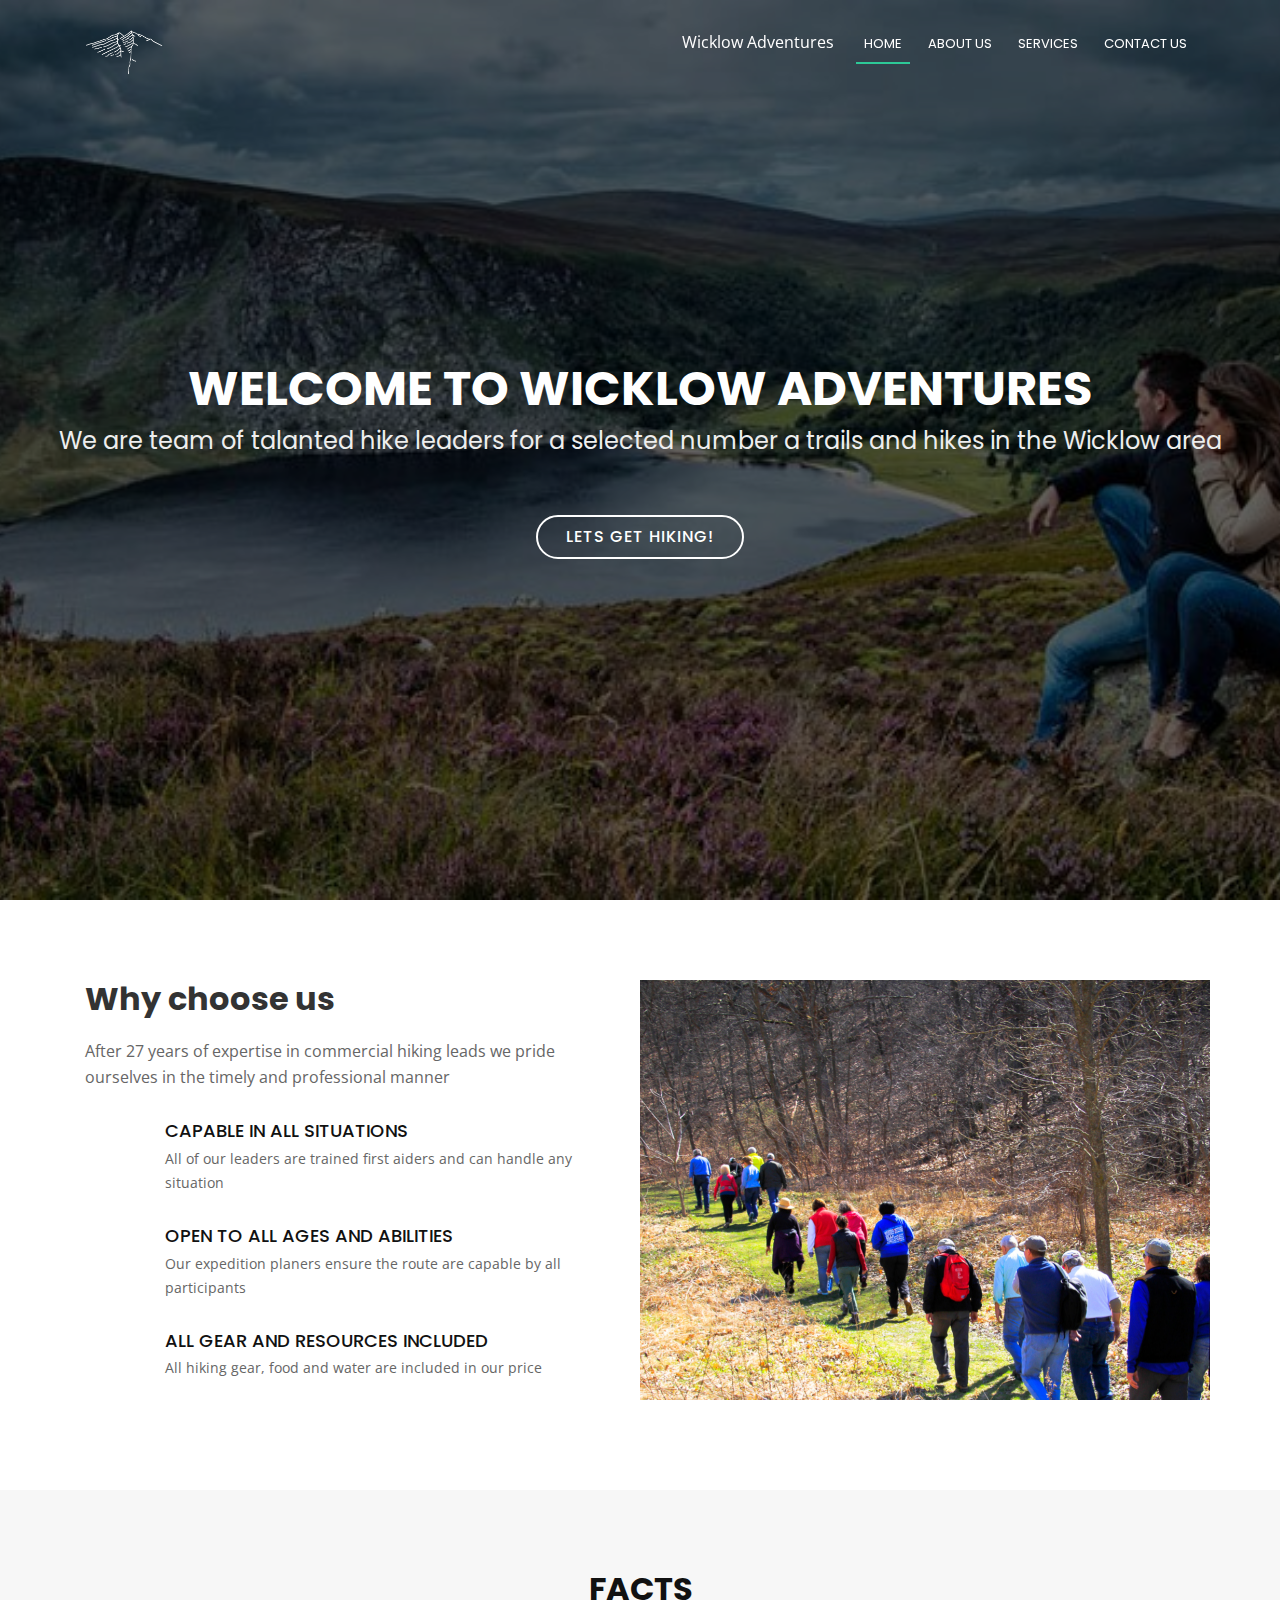
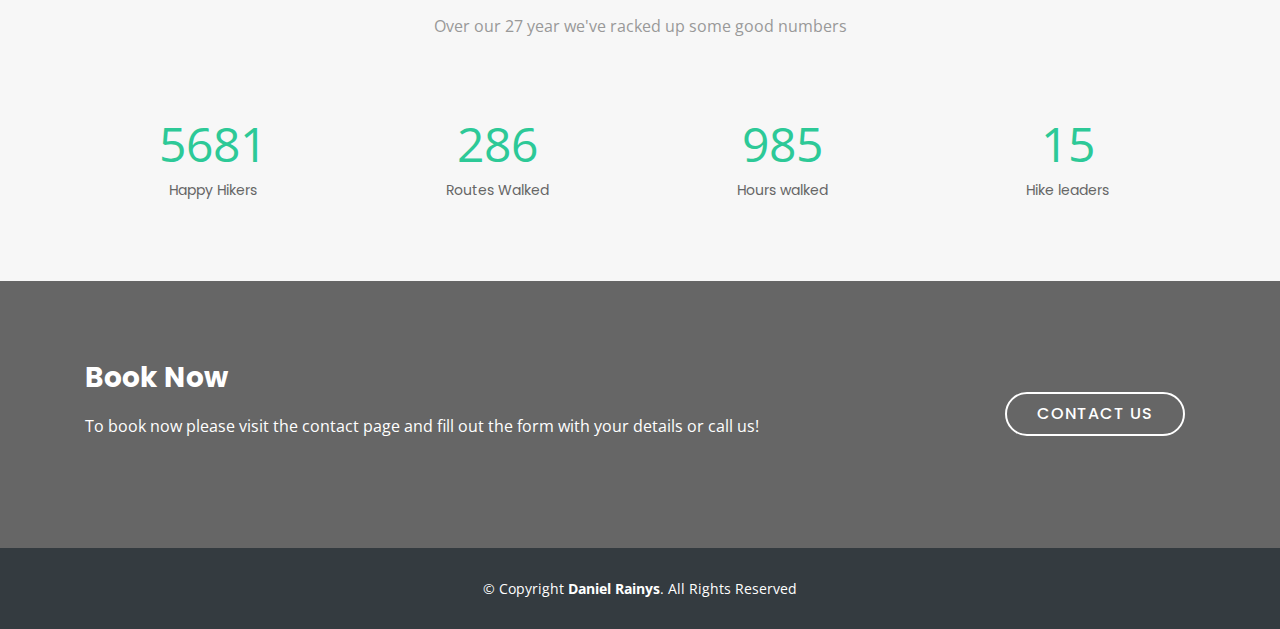
==== index.html @ c91929e7 "Initial Commit" ====
<!DOCTYPE html>
<html lang="en">
<head>
  <meta charset="utf-8">
  <title>Home - Wicklow Adventures</title>
  <meta content="width=device-width, initial-scale=1.0" name="viewport">
  <meta content="" name="keywords">
  <meta content="" name="description">

  <link rel="shortcut icon" type="image/x-icon" href="img/Wicklow-Adventures-logo-black.png" />

  <!-- Google Fonts -->
  <link href="https://fonts.googleapis.com/css?family=Open+Sans:300,300i,400,400i,700,700i|Poppins:300,400,500,700" rel="stylesheet">

  <!-- Bootstrap CSS File -->
  <link href="lib/bootstrap/css/bootstrap.min.css" rel="stylesheet">

  <!-- Libraries CSS Files -->
  <link href="lib/font-awesome/css/font-awesome.min.css" rel="stylesheet">
  <link href="lib/animate/animate.min.css" rel="stylesheet">

  <!-- Main Stylesheet File -->
  <link href="css/style.css" rel="stylesheet">
  <script src="js/script.js"></script>

</head>

<body>

  <!--==========================
  Header
  ============================-->
  <header id="header">
    <div class="container">

      <div id="logo" class="pull-left">
        <a href="#hero"><img src="img/Wicklow-Adventures-logo-white.png" alt="" title="" /></img></a>
      </div>
      <div class="pull-left">
        <p id="whiteText">Wicklow Adventures</p>
      </div>

      <nav id="nav-menu-container">
        <ul class="nav-menu">
          <li class="menu-active"><a href="index.html">Home</a></li>
          <li><a href="about.html">About Us</a></li>
          <li><a href="Services.html">Services</a></li>
          <li><a href="contact.html">Contact Us</a></li>
        </ul>
      </nav><!-- #nav-menu-container -->
    </div>
  </header><!-- #header -->

  <!--==========================
    Hero Section
  ============================-->
  <section id="hero">
    <div class="hero-container">
      <h1>Welcome to Wicklow Adventures</h1>
      <h2>We are team of talanted hike leaders for a selected number a trails and hikes in the Wicklow area</h2>
      <a href="#about" class="btn-get-started">Lets get hiking!</a>
    </div>
  </section><!-- #hero -->

  <main id="main">

    <!--==========================
      About Us Section
    ============================-->
    <section id="about">
      <div class="container">
        <div class="row about-container">

          <div class="col-lg-6 content order-lg-1 order-2">
            <h2 class="title">Why choose us</h2>
            <p>
              After 27 years of expertise in commercial hiking leads we pride ourselves in the timely and professional manner
            </p>

            <div class="icon-box wow fadeInUp">
              <h4 class="title"><a href="">Capable in all situations</a></h4>
              <p class="description">All of our leaders are trained first aiders and can handle any situation</p>
            </div>

            <div class="icon-box wow fadeInUp" data-wow-delay="0.2s">
              <h4 class="title"><a href="">Open to all ages and abilities</a></h4>
              <p class="description">Our expedition planers ensure the route are capable by all participants</p>
            </div>

            <div class="icon-box wow fadeInUp" data-wow-delay="0.4s">
              <h4 class="title"><a href="">All gear and resources included </a></h4>
              <p class="description">All hiking gear, food and water are included in our price</p>
            </div>

          </div>

          <div class="col-lg-6 background order-lg-2 order-1 wow fadeInRight"></div>
        </div>

      </div>
    </section><!-- #about -->

    <!--==========================
      Facts Section
    ============================-->
    <section id="facts">
      <div class="container wow fadeIn">
        <div class="section-header">
          <h3 class="section-title">Facts</h3>
          <p class="section-description">Over our 27 year we've racked up some good numbers</p>
        </div>
        <div class="row counters">

  				<div class="col-lg-3 col-6 text-center">
            <span data-toggle="counter-up">5681</span>
            <p>Happy Hikers</p>
  				</div>

          <div class="col-lg-3 col-6 text-center">
            <span data-toggle="counter-up">286</span>
            <p>Routes Walked</p>
  				</div>

          <div class="col-lg-3 col-6 text-center">
            <span data-toggle="counter-up">985</span>
            <p>Hours walked</p>
  				</div>

          <div class="col-lg-3 col-6 text-center">
            <span data-toggle="counter-up">15</span>
            <p>Hike leaders</p>
  				</div>

  			</div>

      </div>
    </section><!-- #facts -->

    <!--==========================
    Call To Action Section
    ============================-->
    <section id="call-to-action">
      <div class="container wow fadeIn">
        <div class="row">
          <div class="col-lg-9 text-center text-lg-left">
            <h3 class="cta-title">Book Now</h3>
            <p class="cta-text">To book now please visit the contact page and fill out the form with your details or call us!</p>
          </div>
          <div class="col-lg-3 cta-btn-container text-center">
            <a class="cta-btn align-middle" href="contact.html">Contact us</a>
          </div>
        </div>

      </div>
    </section><!-- #call-to-action -->

  </main>

  <!--==========================
    Footer
  ============================-->
  <footer id="footer">
    <div class="footer-top">
      <div class="container">

      </div>
    </div>

    <div class="container">
      <div class="copyright">
        &copy; Copyright <strong>Daniel Rainys</strong>. All Rights Reserved
      </div>
    </div>
  </footer><!-- #footer -->

  <a href="#" class="back-to-top"><i class="fa fa-chevron-up"></i></a>

  <!-- JavaScript Libraries -->
  <script src="lib/jquery/jquery.min.js"></script>
  <script src="lib/jquery/jquery-migrate.min.js"></script>
  <script src="lib/bootstrap/js/bootstrap.bundle.min.js"></script>
  <script src="lib/easing/easing.min.js"></script>
  <script src="lib/wow/wow.min.js"></script>
  <script src="lib/waypoints/waypoints.min.js"></script>
  <script src="lib/counterup/counterup.min.js"></script>
  <script src="lib/superfish/hoverIntent.js"></script>
  <script src="lib/superfish/superfish.min.js"></script>


  <!-- Main Javascript File -->
  <script src="js/main.js"></script>

</body>
</html>
---- css/style.css ----
/*--------------------------------------------------------------
# General
--------------------------------------------------------------*/
body {
  background: #fff;
  color: #666666;
  font-family: "Open Sans", sans-serif;
}

a {
  color: #2dc997;
}

a:hover, a:active, a:focus {
  color: #2dca98;
  outline: none;
  text-decoration: none;
}

p {
  padding: 0;
  margin: 0 0 30px 0;
}

h1, h2, h3, h4, h5, h6 {
  font-family: "Poppins", sans-serif;
  font-weight: 400;
  margin: 0 0 20px 0;
  padding: 0;
}

/* Prelaoder */
#preloader {
  position: fixed;
  left: 0;
  top: 0;
  z-index: 999;
  width: 100%;
  height: 100%;
  overflow: visible;
  background: #fff url("../img/preloader.svg") no-repeat center center;
}

/* Back to top button */
.back-to-top {
  position: fixed;
  display: none;
  background: rgba(0, 0, 0, 0.2);
  color: #fff;
  padding: 6px 12px 9px 12px;
  font-size: 16px;
  border-radius: 2px;
  right: 15px;
  bottom: 15px;
  transition: background 0.5s;
}

@media (max-width: 768px) {
  .back-to-top {
    bottom: 15px;
  }
}

.back-to-top:focus {
  background: rgba(0, 0, 0, 0.2);
  color: #fff;
  outline: none;
}

.back-to-top:hover {
  background: #2dc997;
  color: #fff;
}

/*--------------------------------------------------------------
# Header
--------------------------------------------------------------*/
#header {
  padding: 30px 0;
  height: 92px;
  position: fixed;
  left: 0;
  top: 0;
  right: 0;
  transition: all 0.5s;
  z-index: 997;
}

#header #logo {
  float: left;
}

#header #logo h1 {
  font-size: 36px;
  margin: 0;
  padding: 6px 0;
  line-height: 1;
  font-family: "Poppins", sans-serif;
  font-weight: 700;
  letter-spacing: 3px;
  text-transform: uppercase;
}

#header #logo h1 a, #header #logo h1 a:hover {
  color: #fff;
}

#whiteText {
  color: #fff;
}

#header #logo img {
  padding: 0;
  margin: 0;
  height: 13%;
  width: 13%;
}

@media (max-width: 768px) {
  #header #logo h1 {
    font-size: 26px;
  }
  #header #logo img {
    max-height: 40px;
  }
}

#header.header-fixed {
  background: rgba(52, 59, 64, 0.9);
  padding: 20px 0;
  height: 72px;
  transition: all 0.5s;
}

/*--------------------------------------------------------------
# Hero Section
--------------------------------------------------------------*/
#hero {
  width: 100%;
  height: 100vh;
  background: url(../img/hero-bg.jpg) top center;
  background-size: cover;
  position: relative;
}

@media (min-width: 1024px) {
  #hero {
    background-attachment: fixed;
  }
}

#hero:before {
  content: "";
  background: rgba(0, 0, 0, 0.6);
  position: absolute;
  bottom: 0;
  top: 0;
  left: 0;
  right: 0;
}

#hero .hero-container {
  position: absolute;
  bottom: 0;
  top: 0;
  left: 0;
  right: 0;
  display: flex;
  justify-content: center;
  align-items: center;
  flex-direction: column;
  text-align: center;
}

#hero h1 {
  margin: 30px 0 10px 0;
  font-size: 48px;
  font-weight: 700;
  line-height: 56px;
  text-transform: uppercase;
  color: #fff;
}

@media (max-width: 768px) {
  #hero h1 {
    font-size: 28px;
    line-height: 36px;
  }
}

#hero h2 {
  color: #eee;
  margin-bottom: 50px;
  font-size: 24px;
}

@media (max-width: 768px) {
  #hero h2 {
    font-size: 18px;
    line-height: 24px;
    margin-bottom: 30px;
  }
}

#hero .btn-get-started {
  font-family: "Poppins", sans-serif;
  text-transform: uppercase;
  font-weight: 500;
  font-size: 16px;
  letter-spacing: 1px;
  display: inline-block;
  padding: 8px 28px;
  border-radius: 50px;
  transition: 0.5s;
  margin: 10px;
  border: 2px solid #fff;
  color: #fff;
}

#hero .btn-get-started:hover {
  background: #2dc997;
  border: 2px solid #2dc997;
}

/*--------------------------------------------------------------
# Navigation Menu
--------------------------------------------------------------*/
/* Nav Menu Essentials */
.nav-menu, .nav-menu * {
  margin: 0;
  padding: 0;
  list-style: none;
}

.nav-menu ul {
  position: absolute;
  display: none;
  top: 100%;
  left: 0;
  z-index: 99;
}

.nav-menu li {
  position: relative;
  white-space: nowrap;
}

.nav-menu > li {
  float: left;
}

.nav-menu li:hover > ul,
.nav-menu li.sfHover > ul {
  display: block;
}

.nav-menu ul ul {
  top: 0;
  left: 100%;
}

.nav-menu ul li {
  min-width: 180px;
}

/* Nav Menu Arrows */
.sf-arrows .sf-with-ul {
  padding-right: 30px;
}

.sf-arrows .sf-with-ul:after {
  content: "\f107";
  position: absolute;
  right: 15px;
  font-family: FontAwesome;
  font-style: normal;
  font-weight: normal;
}

.sf-arrows ul .sf-with-ul:after {
  content: "\f105";
}

/* Nav Meu Container */
#nav-menu-container {
  float: right;
  margin: 0;
}

@media (max-width: 768px) {
  #nav-menu-container {
    display: none;
  }
}

/* Nav Meu Styling */
.nav-menu a {
  padding: 0 8px 10px 8px;
  text-decoration: none;
  display: inline-block;
  color: #fff;
  font-family: "Poppins", sans-serif;
  font-weight: 400;
  text-transform: uppercase;
  font-size: 13px;
  outline: none;
}

.nav-menu > li {
  margin-left: 10px;
}

.nav-menu > li > a:before {
  content: "";
  position: absolute;
  width: 100%;
  height: 2px;
  bottom: 0;
  left: 0;
  background-color: #2dc997;
  visibility: hidden;
  -webkit-transform: scaleX(0);
  transform: scaleX(0);
  -webkit-transition: all 0.3s ease-in-out 0s;
  transition: all 0.3s ease-in-out 0s;
}

.nav-menu a:hover:before, .nav-menu li:hover > a:before, .nav-menu .menu-active > a:before {
  visibility: visible;
  -webkit-transform: scaleX(1);
  transform: scaleX(1);
}

.nav-menu ul {
  margin: 4px 0 0 0;
  border: 1px solid #e7e7e7;
}

.nav-menu ul li {
  background: #fff;
}

.nav-menu ul li:first-child {
  border-top: 0;
}

.nav-menu ul li a {
  padding: 10px;
  color: #333;
  transition: 0.3s;
  display: block;
  font-size: 13px;
  text-transform: none;
}

.nav-menu ul li a:hover {
  background: #2dc997;
  color: #fff;
}

.nav-menu ul ul {
  margin: 0;
}

/* Mobile Nav Toggle */
#mobile-nav-toggle {
  position: fixed;
  right: 0;
  top: 0;
  z-index: 999;
  margin: 20px 20px 0 0;
  border: 0;
  background: none;
  font-size: 24px;
  display: none;
  transition: all 0.4s;
  outline: none;
  cursor: pointer;
}

#mobile-nav-toggle i {
  color: #fff;
}

@media (max-width: 768px) {
  #mobile-nav-toggle {
    display: inline;
  }
}

/* Mobile Nav Styling */
#mobile-nav {
  position: fixed;
  top: 0;
  padding-top: 18px;
  bottom: 0;
  z-index: 998;
  background: rgba(52, 59, 64, 0.9);
  left: -260px;
  width: 260px;
  overflow-y: auto;
  transition: 0.4s;
}

#mobile-nav ul {
  padding: 0;
  margin: 0;
  list-style: none;
}

#mobile-nav ul li {
  position: relative;
}

#mobile-nav ul li a {
  color: #fff;
  font-size: 16px;
  overflow: hidden;
  padding: 10px 22px 10px 15px;
  position: relative;
  text-decoration: none;
  width: 100%;
  display: block;
  outline: none;
}

#mobile-nav ul li a:hover {
  color: #fff;
}

#mobile-nav ul li li {
  padding-left: 30px;
}

#mobile-nav ul .menu-has-children i {
  position: absolute;
  right: 0;
  z-index: 99;
  padding: 15px;
  cursor: pointer;
  color: #fff;
}

#mobile-nav ul .menu-has-children i.fa-chevron-up {
  color: #2dc997;
}

#mobile-nav ul .menu-item-active {
  color: #2dc997;
}

#mobile-body-overly {
  width: 100%;
  height: 100%;
  z-index: 997;
  top: 0;
  left: 0;
  position: fixed;
  background: rgba(52, 59, 64, 0.9);
  display: none;
}

/* Mobile Nav body classes */
body.mobile-nav-active {
  overflow: hidden;
}

body.mobile-nav-active #mobile-nav {
  left: 0;
}

body.mobile-nav-active #mobile-nav-toggle {
  color: #fff;
}

/*--------------------------------------------------------------
# Sections
--------------------------------------------------------------*/
/* Sections Header
--------------------------------*/
.section-header .section-title {
  font-size: 32px;
  color: #111;
  text-transform: uppercase;
  text-align: center;
  font-weight: 700;
  margin-bottom: 5px;
}

.section-header .section-description {
  text-align: center;
  padding-bottom: 40px;
  color: #999;
}

/* About Us Section
--------------------------------*/
#about {
  background: #fff;
  padding: 80px 0;
}

#about .about-container .background {
  min-height: 300px;
  background: url(../img/about-img.jpg) center top no-repeat;
  margin-bottom: 10px;
}

#about .about-container .content {
  background: #fff;
}

#about .about-container .title {
  color: #333;
  font-weight: 700;
  font-size: 32px;
}

@media (max-width: 768px) {
  #about .about-container .title {
    padding-top: 15px;
  }
}

#about .about-container p {
  line-height: 26px;
}

#about .about-container p:last-child {
  margin-bottom: 0;
}

#about .about-container .icon-box {
  background: #fff;
  background-size: cover;
  padding: 0 0 30px 0;
}

#about .about-container .icon-box .icon {
  float: left;
  background: #fff;
  width: 64px;
  height: 64px;
  display: flex;
  justify-content: center;
  align-items: center;
  flex-direction: column;
  text-align: center;
  border-radius: 50%;
  border: 2px solid #2dc997;
}

#about .about-container .icon-box .icon i {
  color: #2dc997;
  font-size: 24px;
}

#about .about-container .icon-box .title {
  margin-left: 80px;
  font-weight: 500;
  margin-bottom: 5px;
  font-size: 18px;
  text-transform: uppercase;
}

#about .about-container .icon-box .title a {
  color: #111;
}

#about .about-container .icon-box .description {
  margin-left: 80px;
  line-height: 24px;
  font-size: 14px;
}

/* Facts Section
--------------------------------*/
#facts {
  background: #f7f7f7;
  padding: 80px 0 60px 0;
}

#facts .counters span {
  font-size: 48px;
  display: block;
  color: #2dc997;
}

#facts .counters p {
  padding: 0;
  margin: 0 0 20px 0;
  font-family: "Poppins", sans-serif;
  font-size: 14px;
}

/* Services Section
--------------------------------*/
#services {
  background: #fff;
  background-size: cover;
  padding: 80px 0 60px 0;
}

#services .box {
  padding: 50px 20px;
  margin-bottom: 50px;
  text-align: center;
  border: 1px solid #e6e6e6;
  height: 200px;
  position: relative;
  background: #fafafa;
}

#services .icon {
  position: absolute;
  top: -36px;
  left: calc(50% - 36px);
  transition: 0.2s;
  border-radius: 50%;
  border: 6px solid #fff;
  display: flex;
  justify-content: center;
  align-items: center;
  flex-direction: column;
  text-align: center;
  width: 72px;
  height: 72px;
  background: #2dc997;
}

#services .icon a {
  display: inline-block;
}

#services .icon i {
  color: #fff;
  font-size: 24px;
}

#services .box:hover .icon {
  background: #fff;
  border: 2px solid #2dc997;
}

#services .box:hover .icon i {
  color: #2dc997;
}

#services .box:hover .icon a {
  color: #2dc997;
}

#services .title {
  font-weight: 700;
  font-size: 18px;
  margin-bottom: 15px;
  text-transform: uppercase;
}

#services .title a {
  color: #111;
}

#services .description {
  font-size: 14px;
  line-height: 24px;
}

/* Call To Action Section
--------------------------------*/
#call-to-action {
  background: linear-gradient(rgba(0, 0, 0, 0.6), rgba(0, 0, 0, 0.6)), url(../img/call-to-action-bg.jpg) fixed center center;
  background-size: cover;
  padding: 80px 0;
}

#call-to-action .cta-title {
  color: #fff;
  font-size: 28px;
  font-weight: 700;
}

#call-to-action .cta-text {
  color: #fff;
}

@media (min-width: 769px) {
  #call-to-action .cta-btn-container {
    display: flex;
    align-items: center;
    justify-content: flex-end;
  }
}

#call-to-action .cta-btn {
  font-family: "Poppins", sans-serif;
  text-transform: uppercase;
  font-weight: 500;
  font-size: 16px;
  letter-spacing: 1px;
  display: inline-block;
  padding: 8px 30px;
  border-radius: 50px;
  transition: 0.5s;
  margin: 10px;
  border: 2px solid #fff;
  color: #fff;
}

#call-to-action .cta-btn:hover {
  background: #2dc997;
  border: 2px solid #2dc997;
}

/* Portfolio Section
--------------------------------*/
#portfolio {
  background: #f7f7f7;
  padding: 80px 0;
}

#portfolio #portfolio-wrapper {
  padding-right: 15px;
}

#portfolio #portfolio-flters {
  padding: 0;
  margin: 0 0 45px 0;
  list-style: none;
  text-align: center;
}

#portfolio #portfolio-flters li {
  cursor: pointer;
  margin: 0 10px;
  display: inline-block;
  padding: 10px 22px;
  font-size: 12px;
  line-height: 20px;
  color: #666666;
  border-radius: 4px;
  text-transform: uppercase;
  background: #fff;
  margin-bottom: 5px;
  transition: all 0.3s ease-in-out;
}

#portfolio #portfolio-flters li:hover, #portfolio #portfolio-flters li.filter-active {
  background: #2dc997;
  color: #fff;
}

#portfolio .portfolio-item {
  position: relative;
  height: 200px;
  overflow: hidden !important;
  margin-bottom: 15px;
  transition: all 350ms ease;
  transform: scale(1);
}

#portfolio .portfolio-item a {
  display: block;
  margin-right: 15px;
}

#portfolio .portfolio-item img {
  position: relative;
  top: 0;
  transition: all 600ms cubic-bezier(0.645, 0.045, 0.355, 1);
}

#portfolio .portfolio-item .details {
  height: 50px;
  background: #2dc997;
  position: absolute;
  width: 100%;
  height: 50px;
  bottom: -50px;
  transition: all 300ms cubic-bezier(0.645, 0.045, 0.355, 1);
}

#portfolio .portfolio-item .details h4 {
  font-size: 14px;
  font-weight: 700;
  color: #fff;
  padding: 8px 0 2px 8px;
  margin: 0;
}

#portfolio .portfolio-item .details span {
  display: block;
  color: #fff;
  font-size: 13px;
  padding-left: 8px;
}

#portfolio .portfolio-item:hover .details {
  bottom: 0;
}

#portfolio .portfolio-item:hover img {
  top: -30px;
}

/* Team Section
--------------------------------*/
#team {
  background: #fff;
  padding: 80px 0 60px 0;
}

#team .member {
  text-align: center;
  margin-bottom: 20px;
}

#team .member .pic {
  margin-bottom: 15px;
  overflow: hidden;
  height: 260px;
}

#team .member .pic img {
  max-width: 100%;
}

#team .member h4 {
  font-weight: 700;
  margin-bottom: 2px;
  font-size: 18px;
}

#team .member span {
  font-style: italic;
  display: block;
  font-size: 13px;
}

#team .member .social {
  margin-top: 15px;
}

#team .member .social a {
  color: #b3b3b3;
}

#team .member .social a:hover {
  color: #2dc997;
}

#team .member .social i {
  font-size: 18px;
  margin: 0 2px;
}

/* Contact Section
--------------------------------*/
#contact {
  background: #f7f7f7;
  padding: 80px 0 40px 0;
}

#contact #google-map {
  height: 300px;
  margin-bottom: 20px;
}

#contact .info {
  color: #333333;
}

#contact .info i {
  font-size: 32px;
  color: #2dc997;
  float: left;
}

#contact .info p {
  padding: 0 0 10px 50px;
  margin-bottom: 20px;
  line-height: 22px;
  font-size: 14px;
}

#contact .info .email p {
  padding-top: 5px;
}

#contact .social-links {
  padding-bottom: 20px;
}

#contact .social-links a {
  font-size: 18px;
  display: inline-block;
  background: #333;
  color: #fff;
  line-height: 1;
  padding: 8px 0;
  border-radius: 50%;
  text-align: center;
  width: 36px;
  height: 36px;
  transition: 0.3s;
}

#contact .social-links a:hover {
  background: #2dc997;
  color: #fff;
}

#contact .form #sendmessage {
  color: #2dc997;
  border: 1px solid #2dc997;
  display: none;
  text-align: center;
  padding: 15px;
  font-weight: 600;
  margin-bottom: 15px;
}

#contact .form #errormessage {
  color: red;
  display: none;
  border: 1px solid red;
  text-align: center;
  padding: 15px;
  font-weight: 600;
  margin-bottom: 15px;
}

#contact .form #sendmessage.show, #contact .form #errormessage.show, #contact .form .show {
  display: block;
}

#contact .form .validation {
  color: red;
  display: none;
  margin: 0 0 20px;
  font-weight: 400;
  font-size: 13px;
}

#contact .form input, #contact .form textarea {
  border-radius: 0;
  box-shadow: none;
  font-size: 14px;
}

#contact .form button[type="submit"] {
  background: #2dc997;
  border: 0;
  padding: 10px 24px;
  color: #fff;
  transition: 0.4s;
}

#contact .form button[type="submit"]:hover {
  background: #51d8ad;
}

/*--------------------------------------------------------------
# Footer
--------------------------------------------------------------*/
#footer {
  background: #343b40;
  padding: 30px 0;
  color: #fff;
  font-size: 14px;
}

#footer .copyright {
  text-align: center;
}

#footer .credits {
  padding-top: 10px;
  text-align: center;
  font-size: 13px;
  color: #ccc;
}

.Lugnaquilla{
  background-image: url(../img/Lugnaquilla.png);
 }

.Mullaghcleevaun{

}

.Great-Sugar-Loaf{

}

.Three-Rock{

}

.Djouce{

}

.Tonelagee{

}
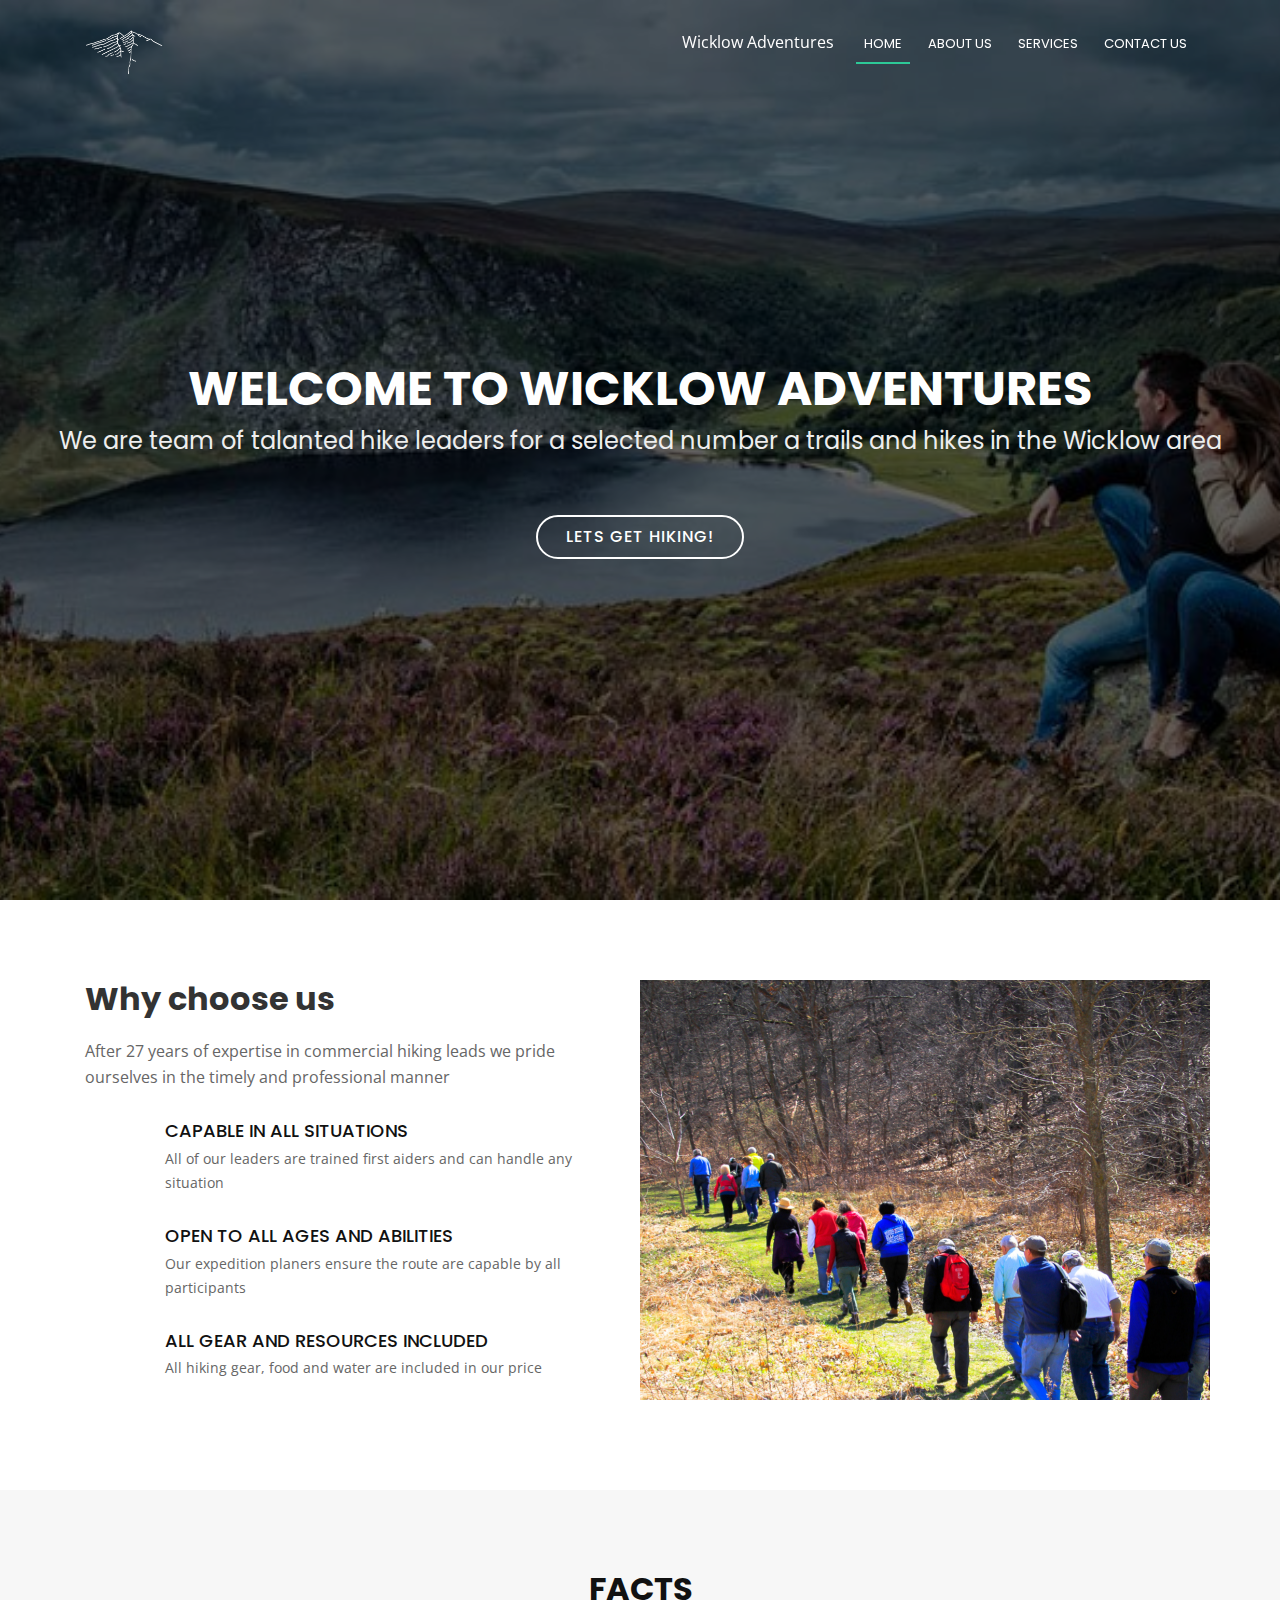
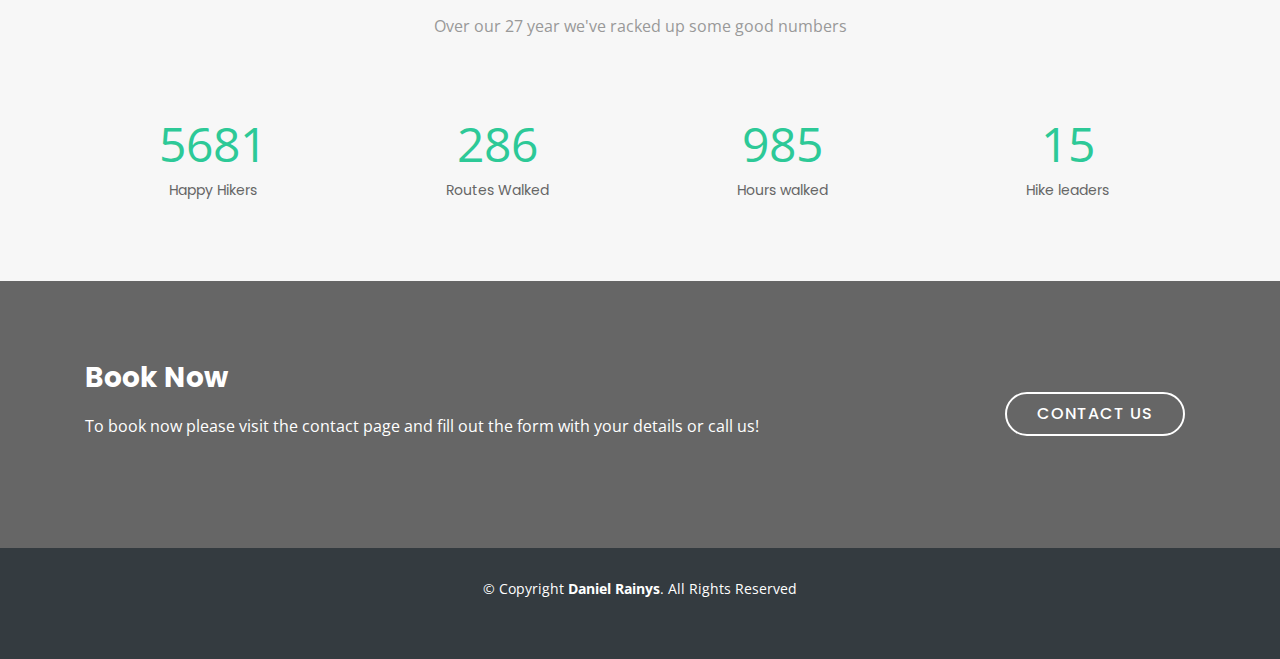
==== commit 830ca6f6: "completed Contact page" ====
--- a/index.html
+++ b/index.html
@@ -168,7 +168,7 @@
 
     <div class="container">
       <div class="copyright">
-        &copy; Copyright <strong>Daniel Rainys</strong>. All Rights Reserved
+        &copy; Copyright <strong>Daniel Rainys</strong>. All Rights Reserved <p id="date"></p>
       </div>
     </div>
   </footer><!-- #footer -->
